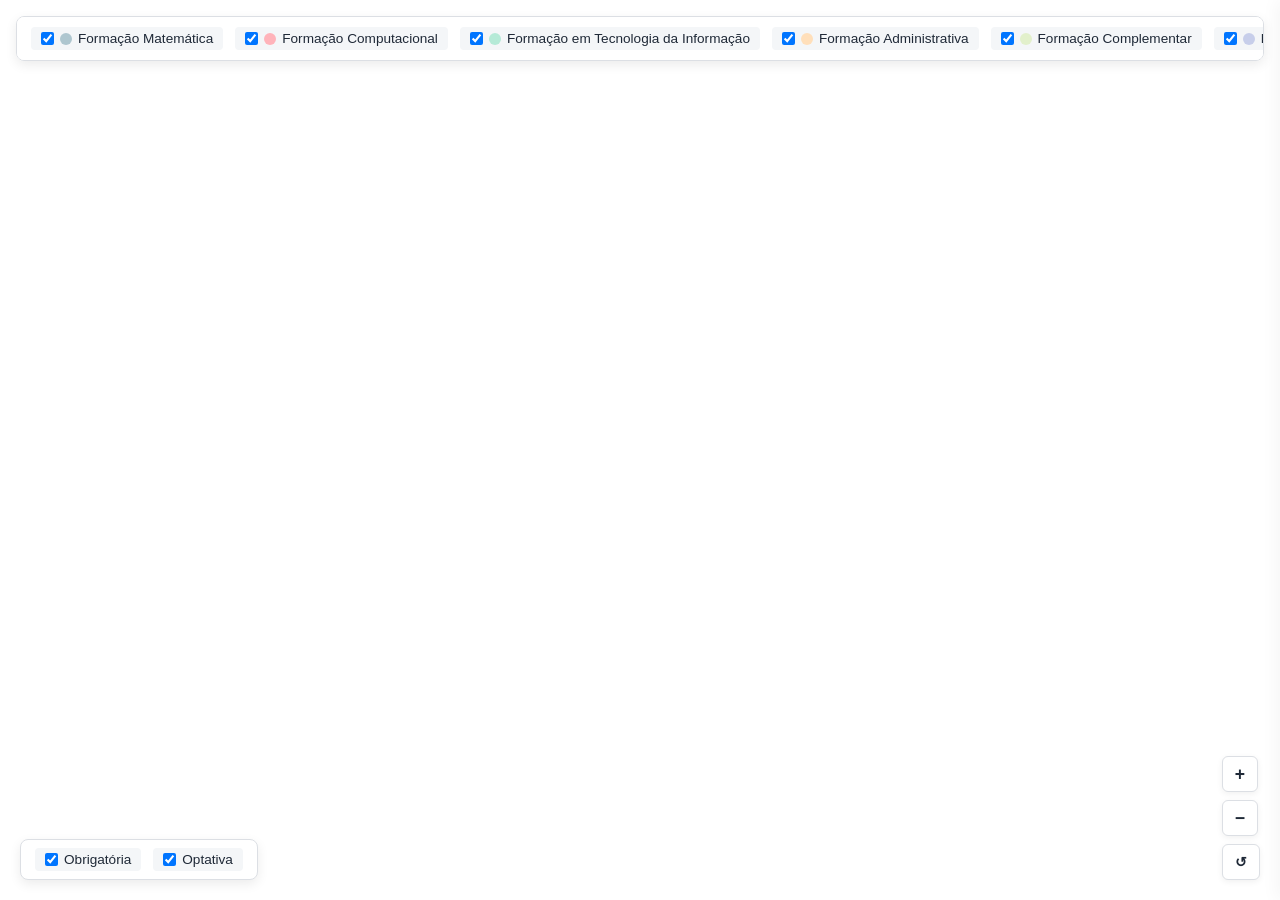
==== index.html @ cbbb2b20 "refactor: organizando repositório em padrão MVC, ajustando detalhes de docs e estruturando melhor os" ====
<!DOCTYPE html>
<html lang="pt-BR">

<head>
  <meta charset="UTF-8">
  <meta name="viewport" content="width=device-width, initial-scale=1.0">
  <title>Mapa de Carreira Radial - BSI IFMG OB</title>
  <link rel="stylesheet" href="src/style.css">
  <!-- D3.js v7 CDN -->
  <script src="https://d3js.org/d3.v7.min.js"></script>
</head>

<body>
  <div id="app">
    <!-- Main Container: Graph Canvas & Detail Panel -->
    <main class="main-content">
      <div id="graph-container">
        <svg id="radial-graph"></svg>

        <!-- Floating Eixos Filters (Top Center) -->
        <div class="floating-panel floating-top">
          <div id="eixos-filters" class="eixos-container"></div>
        </div>

        <!-- Floating Natureza Filters (Bottom Left) -->
        <div class="floating-panel floating-bottom-left">
          <div id="natureza-filters" class="eixos-container"></div>
        </div>

        <!-- Controls Overlay (Zoom, Reset) -->
        <div class="canvas-controls">
          <button id="btn-zoom-in" title="Aumentar Zoom">+</button>
          <button id="btn-zoom-out" title="Diminuir Zoom">−</button>
          <button id="btn-reset" title="Resetar Visualização">↺</button>
        </div>
      </div>

      <!-- Side Drawer / Detail Panel -->
      <aside id="detail-panel" class="detail-panel hidden">
        <button id="close-panel" class="close-btn">&times;</button>
        <div class="panel-content">
          <span id="discipline-code" class="badge"></span>
          <h2 id="discipline-name"></h2>
          <div class="meta-info">
            <p><strong>Período:</strong> <span id="discipline-period"></span>º Semestre</p>
            <p><strong>Eixo:</strong> <span id="discipline-eixo"></span></p>
            <p><strong>Natureza:</strong> <span id="discipline-natureza"></span></p>
            <p><strong>Metodologia:</strong> <span id="discipline-metodologia"></span></p>
            <p><strong>Carga Horária:</strong> <span id="discipline-ch"></span>h (Teórica: <span
                id="ch-teorica"></span>h | Prática: <span id="ch-pratica"></span>h)</p>
          </div>

          <div class="tab-section">
            <h3>Ementa</h3>
            <p id="discipline-ementa"></p>
          </div>

          <div class="tab-section">
            <h3>Objetivos</h3>
            <p id="discipline-objetivos"></p>
          </div>

          <div class="tab-section">
            <h3>Bibliografia Básica</h3>
            <p id="discipline-bib-basica"></p>
          </div>

          <div class="tab-section">
            <h3>Bibliografia Complementar</h3>
            <p id="discipline-bib-comp"></p>
          </div>
        </div>
      </aside>
    </main>
    <!-- Profession Selection Popup Modal -->
    <div id="profession-modal" class="modal-overlay hidden">
      <div class="modal-card">
        <button id="close-profession-modal" class="modal-close-btn">&times;</button>
        <div class="modal-header">
          <h3>Selecionar Profissão / Perfil</h3>
        </div>
        <p class="modal-subtitle">Escolha uma profissão para visualizar o mapa de carreira correspondente:</p>
        <div class="modal-body">
          <select id="profession-select">
            <option value="">Carregando profissões...</option>
          </select>
        </div>
        <div class="modal-footer">
          <button id="btn-confirm-profession" class="btn-primary">Confirmar</button>
        </div>
      </div>
    </div>
  </div>

  <script type="module" src="src/main.js"></script>
</body>

</html>
---- src/style.css ----
/* 60:30:10 Color Palette & UI Requirements */
:root {
  /* 60% Dominant Background: Branco / Off-white */
  --bg-primary: #ffffff;

  /* 30% Secondary / Structural: Cinza muito claro */
  --bg-secondary: #f4f6f8;
  --bg-card: #eef2f5;
  --border-color: #dcdfe4;

  /* 10% Accent: Verde */
  --accent-color: #2e7d32;
  --accent-hover: #1b5e20;
  --accent-light: #e8f5e9;

  /* Text: Cinza muito escuro */
  --text-primary: #1f2937;
  --text-secondary: #4b5563;
  --text-muted: #6b7280;

  /* Pastel Colors for Eixos de Formação */
  --eixo-mat: #aec6cf;
  /* Pastel Blue */
  --eixo-comp: #ffb3ba;
  /* Pastel Pink/Red */
  --eixo-ti: #b5ead7;
  /* Pastel Mint/Green */
  --eixo-adm: #ffdfba;
  /* Pastel Peach/Orange */
  --eixo-cpl: #e2f0cb;
  /* Pastel Lime */
  --eixo-pso: #c7ceea;
  /* Pastel Purple/Lavender */
  --eixo-empty: #d3d3d3;
  /* Soft Gray */
}

* {
  box-sizing: border-box;
  margin: 0;
  padding: 0;
}

body,
html {
  width: 100%;
  height: 100%;
  font-family: -apple-system, BlinkMacSystemFont, "Segoe UI", Roboto, Helvetica, Arial, sans-serif;
  background-color: var(--bg-secondary);
  color: var(--text-primary);
  overflow: hidden;
}

#app {
  display: flex;
  flex-direction: column;
  height: 100vh;
  width: 100vw;
}

/* Floating Overlay Panels */
.floating-panel {
  position: absolute;
  background-color: var(--bg-primary);
  border: 1px solid var(--border-color);
  box-shadow: 0 4px 12px rgba(0, 0, 0, 0.08);
  z-index: 5;
  display: flex;
  align-items: center;
  backdrop-filter: blur(4px);
}

.floating-top {
  top: 16px;
  left: 50%;
  transform: translateX(-50%);
  width: fit-content;
  max-width: calc(100% - 32px);
  border-radius: 8px;
  border: 1px solid var(--border-color);
  overflow-x: auto;
  box-sizing: border-box;
  padding: 10px 14px;
  scrollbar-width: thin;
}

.floating-top::-webkit-scrollbar {
  height: 4px;
}

.floating-top::-webkit-scrollbar-thumb {
  background-color: var(--border-color);
  border-radius: 2px;
}

.floating-top .eixos-container {
  flex-wrap: nowrap;
  white-space: nowrap;
}

.floating-bottom-left {
  bottom: 20px;
  left: 20px;
  border-radius: 8px;
  padding: 8px 14px;
}

.eixos-container {
  display: flex;
  gap: 12px;
  flex-wrap: wrap;
}

.eixo-item {
  display: flex;
  align-items: center;
  gap: 6px;
  font-size: 0.85rem;
  cursor: pointer;
  user-select: none;
  padding: 4px 10px;
  border-radius: 4px;
  background-color: var(--bg-secondary);
  transition: background-color 0.2s;
  flex-shrink: 0;
}

.eixo-item:hover {
  background-color: var(--bg-card);
}

.eixo-color-dot {
  width: 12px;
  height: 12px;
  border-radius: 50%;
  display: inline-block;
}

/* Main Content & Canvas Layout */
.main-content {
  display: flex;
  flex: 1;
  position: relative;
  overflow: hidden;
}

#graph-container {
  flex: 1;
  height: 100%;
  position: relative;
  background-color: var(--bg-primary);
}

svg#radial-graph {
  width: 100%;
  height: 100%;
  display: block;
}

/* Canvas Zoom Controls Overlay */
.canvas-controls {
  position: absolute;
  bottom: 20px;
  right: 20px;
  display: flex;
  flex-direction: column;
  gap: 8px;
  z-index: 5;
}

.canvas-controls button {
  width: 36px;
  height: 36px;
  border-radius: 6px;
  border: 1px solid var(--border-color);
  background: var(--bg-primary);
  color: var(--text-primary);
  font-size: 1.1rem;
  font-weight: bold;
  cursor: pointer;
  box-shadow: 0 2px 6px rgba(0, 0, 0, 0.06);
  display: flex;
  align-items: center;
  justify-content: center;
  transition: all 0.2s;
}

.canvas-controls button#btn-reset {
  width: auto;
  padding: 0 12px;
  font-size: 0.85rem;
}

.canvas-controls button:hover {
  background-color: var(--bg-secondary);
  border-color: var(--accent-color);
  color: var(--accent-color);
}

/* Side Detail Panel Drawer */
.detail-panel {
  width: 380px;
  background-color: var(--bg-primary);
  border-left: 1px solid var(--border-color);
  box-shadow: -4px 0 16px rgba(0, 0, 0, 0.04);
  position: absolute;
  right: 0;
  top: 0;
  bottom: 0;
  z-index: 20;
  overflow-y: auto;
  transition: transform 0.3s ease;
  padding: 24px;
}

.detail-panel.hidden {
  transform: translateX(100%);
}

.close-btn {
  position: absolute;
  top: 16px;
  right: 16px;
  background: none;
  border: none;
  font-size: 1.5rem;
  color: var(--text-muted);
  cursor: pointer;
}

.close-btn:hover {
  color: var(--text-primary);
}

.badge {
  display: inline-block;
  padding: 4px 8px;
  background-color: var(--accent-light);
  color: var(--accent-color);
  font-weight: bold;
  border-radius: 4px;
  font-size: 0.8rem;
  margin-bottom: 8px;
}

#discipline-name {
  font-size: 1.3rem;
  margin-bottom: 16px;
  color: var(--text-primary);
  line-height: 1.3;
}

.meta-info {
  background-color: var(--bg-secondary);
  padding: 12px;
  border-radius: 6px;
  font-size: 0.88rem;
  margin-bottom: 20px;
  line-height: 1.6;
}

.tab-section {
  margin-bottom: 20px;
}

.tab-section h3 {
  font-size: 0.95rem;
  color: var(--text-secondary);
  border-bottom: 2px solid var(--bg-card);
  padding-bottom: 4px;
  margin-bottom: 8px;
  text-transform: uppercase;
  letter-spacing: 0.5px;
}

.tab-section p {
  font-size: 0.88rem;
  color: var(--text-primary);
  line-height: 1.5;
  white-space: pre-line;
}

.ring-line {
  fill: none;
  stroke: var(--border-color);
  stroke-dasharray: 4, 4;
  stroke-width: 1.5px;
  pointer-events: none;
}

.ring-area-hover {
  fill: transparent;
  cursor: pointer;
  pointer-events: all;
  transition: fill 0.3s ease;
}

.ring-area-hover:hover {
  fill: rgba(46, 125, 50, 0.05);
}

.ring-area-hover.active-layer {
  fill: rgba(46, 125, 50, 0.08);
  stroke: var(--accent-color);
  stroke-width: 1.5px;
  stroke-dasharray: 6, 3;
}

.ring-tooltip {
  position: absolute;
  pointer-events: none;
  background-color: var(--text-primary);
  color: #ffffff;
  padding: 4px 10px;
  border-radius: 6px;
  font-size: 0.8rem;
  font-weight: 600;
  box-shadow: 0 4px 12px rgba(0, 0, 0, 0.15);
  opacity: 0;
  transition: opacity 0.15s ease, transform 0.15s ease;
  z-index: 30;
  white-space: nowrap;
}

.ring-tooltip.visible {
  opacity: 1;
}

.edge-line {
  stroke: #dee4eb;
  stroke-width: 0.8px;
  fill: none;
  transition: opacity 0.3s;
}

.edge-line.highlighted {
  stroke: var(--accent-color);
  stroke-width: 2.5px;
}

.node-group {
  cursor: pointer;
}

.node-circle {
  stroke: #ffffff;
  stroke-width: 2px;
  transition: r 0.2s, stroke 0.2s;
}

.node-group:hover .node-circle {
  stroke: var(--accent-color);
  stroke-width: 3px;
}

.label-group {
  pointer-events: none;
  opacity: 0;
  transition: opacity 0.2s ease-in-out;
}

.label-group.visible {
  opacity: 1;
}

.label-bg {
  fill: #ffffff;
  stroke: #dcdfe4;
  stroke-width: 1px;
  rx: 4px;
  ry: 4px;
  filter: drop-shadow(0 2px 4px rgba(0, 0, 0, 0.12));
  transform: translateY(10px);
}

.node-label {
  font-size: 0.78rem;
  fill: var(--text-primary);
  font-weight: 600;
  pointer-events: none;
  transform: translateY(10px);
}

/* Dimmed state during tree focus view or layer highlight */
.dimmed {
  opacity: 0.15 !important;
}

.node-group {
  cursor: pointer;
  z-index: 10;
}

.node-group.dimmed {
  opacity: 0.15 !important;
  pointer-events: none !important;
  z-index: 0 !important;
}

.label-group.dimmed {
  opacity: 0 !important;
  display: none !important;
  pointer-events: none !important;
  z-index: 0 !important;
}

.node-circle.center-node {
  stroke: var(--accent-color);
  stroke-width: 3px;
  cursor: pointer;
  filter: drop-shadow(0 2px 6px rgba(46, 125, 50, 0.3));
  transition: r 0.2s, stroke 0.2s;
}

.node-group:hover .node-circle.center-node {
  stroke: var(--accent-hover);
  stroke-width: 4px;
}

.edge-line.dimmed {
  opacity: 0.05 !important;
  pointer-events: none !important;
  z-index: 0 !important;
}

/* Modal Overlay & Card for Profession Selector Popup */
.modal-overlay {
  position: fixed;
  top: 0;
  left: 0;
  width: 100vw;
  height: 100vh;
  background-color: rgba(0, 0, 0, 0.4);
  backdrop-filter: blur(4px);
  display: flex;
  align-items: center;
  justify-content: center;
  z-index: 100;
  opacity: 1;
  visibility: visible;
  transition: opacity 0.25s ease, visibility 0.25s ease;
}

.modal-overlay.hidden {
  opacity: 0;
  visibility: hidden;
  pointer-events: none;
}

.modal-card {
  background-color: var(--bg-primary);
  border-radius: 12px;
  width: 90%;
  max-width: 440px;
  padding: 28px;
  position: relative;
  box-shadow: 0 10px 30px rgba(0, 0, 0, 0.15);
  transform: translateY(0);
  transition: transform 0.25s ease;
}

.modal-overlay.hidden .modal-card {
  transform: translateY(-20px);
}

.modal-close-btn {
  position: absolute;
  top: 16px;
  right: 16px;
  background: none;
  border: none;
  font-size: 1.5rem;
  color: var(--text-muted);
  cursor: pointer;
  line-height: 1;
  padding: 4px;
}

.modal-close-btn:hover {
  color: var(--text-primary);
}

.modal-header {
  display: flex;
  align-items: center;
  gap: 12px;
  margin-bottom: 8px;
}

.modal-icon {
  font-size: 1.5rem;
}

.modal-header h3 {
  font-size: 1.25rem;
  color: var(--text-primary);
  font-weight: 700;
}

.modal-subtitle {
  font-size: 0.9rem;
  color: var(--text-secondary);
  margin-bottom: 20px;
  line-height: 1.4;
}

.modal-body {
  margin-bottom: 24px;
}

.modal-body select#profession-select {
  width: 100%;
  padding: 10px 14px;
  font-size: 1rem;
  border-radius: 8px;
  border: 1px solid var(--border-color);
  background-color: var(--bg-primary);
  color: var(--text-primary);
  outline: none;
  cursor: pointer;
  box-shadow: 0 2px 4px rgba(0, 0, 0, 0.03);
  transition: border-color 0.2s, box-shadow 0.2s;
}

.modal-body select#profession-select:focus {
  border-color: var(--accent-color);
  box-shadow: 0 0 0 3px var(--accent-light);
}

.modal-footer {
  display: flex;
  justify-content: flex-end;
}

.btn-primary {
  padding: 10px 20px;
  background-color: var(--accent-color);
  color: #ffffff;
  border: none;
  border-radius: 6px;
  font-size: 0.95rem;
  font-weight: 600;
  cursor: pointer;
  transition: background-color 0.2s;
}

.btn-primary:hover {
  background-color: var(--accent-hover);
}
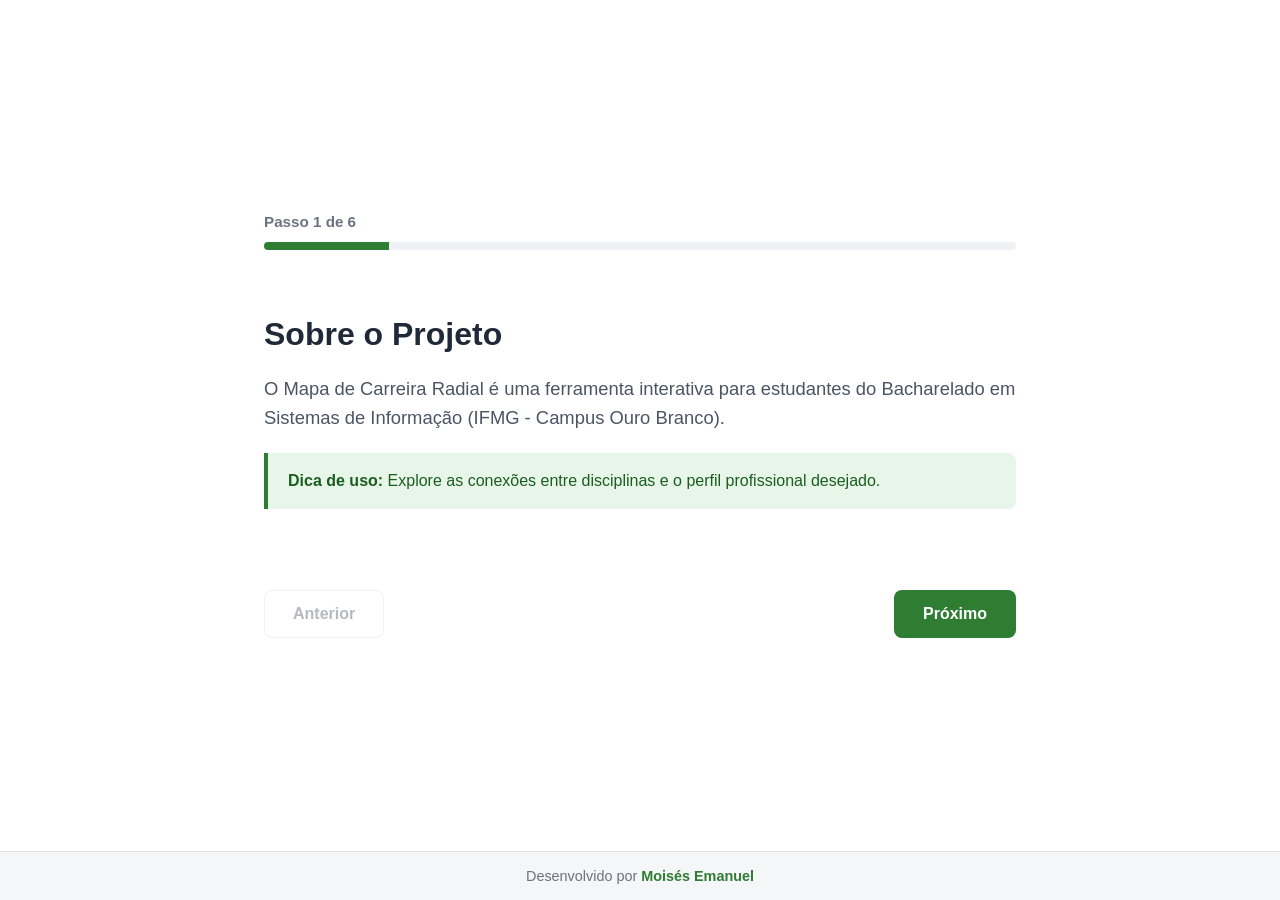
==== commit 23c51a81: "feat: adicionando steps informativos e botões de maximizar tela, ver o repositório e voltar aos step" ====
--- a/index.html
+++ b/index.html
@@ -2,97 +2,383 @@
 <html lang="pt-BR">
 
 <head>
-  <meta charset="UTF-8">
-  <meta name="viewport" content="width=device-width, initial-scale=1.0">
-  <title>Mapa de Carreira Radial - BSI IFMG OB</title>
-  <link rel="stylesheet" href="src/style.css">
-  <!-- D3.js v7 CDN -->
-  <script src="https://d3js.org/d3.v7.min.js"></script>
+    <meta charset="UTF-8">
+    <meta name="viewport" content="width=device-width, initial-scale=1.0">
+    <title>Onboarding - Mapa de Carreira Radial</title>
+    <style>
+        /* CSS Reset & Variáveis Base */
+        :root {
+            --bg-primary: #ffffff;
+            --bg-secondary: #f4f6f8;
+            --bg-card: #eef2f5;
+            --border-color: #dcdfe4;
+            --accent-color: #2e7d32;
+            --accent-hover: #1b5e20;
+            --accent-light: #e8f5e9;
+            --text-primary: #1f2937;
+            --text-secondary: #4b5563;
+            --text-muted: #6b7280;
+        }
+
+        * {
+            box-sizing: border-box;
+            margin: 0;
+            padding: 0;
+        }
+
+        body {
+            font-family: -apple-system, BlinkMacSystemFont, "Segoe UI", Roboto, Helvetica, Arial, sans-serif;
+            background-color: var(--bg-primary);
+            color: var(--text-primary);
+            min-height: 100vh;
+            min-height: 100dvh;
+            display: flex;
+            flex-direction: column;
+            justify-content: space-between;
+        }
+
+        /* Layout Tela Cheia */
+        .onboarding-screen {
+            width: 100%;
+            max-width: 800px;
+            margin: 0 auto;
+            padding: 40px 24px;
+            display: flex;
+            flex-direction: column;
+            gap: 32px;
+            flex: 1;
+            justify-content: center;
+        }
+
+        /* Topo: Barra de Progresso */
+        .progress-header {
+            display: flex;
+            flex-direction: column;
+            gap: 12px;
+        }
+
+        .progress-info {
+            display: flex;
+            justify-content: space-between;
+            align-items: center;
+            font-size: 0.95rem;
+            font-weight: 600;
+            color: var(--text-muted);
+        }
+
+        .progress-bar-bg {
+            width: 100%;
+            height: 8px;
+            background-color: var(--bg-card);
+            border-radius: 4px;
+            overflow: hidden;
+        }
+
+        .progress-bar-fill {
+            height: 100%;
+            background-color: var(--accent-color);
+            width: 16.66%;
+            transition: width 0.3s ease;
+        }
+
+        /* Conteúdo dos Passos em Tela Cheia */
+        .step-container {
+            position: relative;
+            min-height: 260px;
+            display: flex;
+            flex-direction: column;
+            justify-content: center;
+        }
+
+        .step-content {
+            display: none;
+            opacity: 0;
+            transform: translateY(10px);
+            transition: opacity 0.3s ease, transform 0.3s ease;
+            flex-direction: column;
+            gap: 20px;
+        }
+
+        .step-content.active {
+            display: flex;
+            opacity: 1;
+            transform: translateY(0);
+        }
+
+        .step-title {
+            font-size: 2rem;
+            font-weight: 700;
+            color: var(--text-primary);
+            line-height: 1.2;
+        }
+
+        .step-description {
+            font-size: 1.15rem;
+            color: var(--text-secondary);
+            line-height: 1.6;
+        }
+
+        /* Caixa da Dica de Uso */
+        .tip-box {
+            background-color: var(--accent-light);
+            border-left: 4px solid var(--accent-color);
+            padding: 16px 20px;
+            border-radius: 0 8px 8px 0;
+            font-size: 1rem;
+            color: var(--accent-hover);
+            line-height: 1.5;
+        }
+
+        .tip-box strong {
+            font-weight: 600;
+        }
+
+        /* Navegação */
+        .nav-buttons {
+            display: flex;
+            justify-content: space-between;
+            align-items: center;
+            gap: 16px;
+            padding-top: 16px;
+        }
+
+        .btn {
+            padding: 14px 28px;
+            border-radius: 8px;
+            font-size: 1rem;
+            font-weight: 600;
+            cursor: pointer;
+            transition: all 0.2s ease;
+            border: 1px solid transparent;
+        }
+
+        .btn-secondary {
+            background-color: transparent;
+            color: var(--text-secondary);
+            border-color: var(--border-color);
+        }
+
+        .btn-secondary:hover:not(:disabled) {
+            background-color: var(--bg-secondary);
+            color: var(--text-primary);
+        }
+
+        .btn-secondary:disabled {
+            opacity: 0.4;
+            cursor: not-allowed;
+        }
+
+        .btn-primary {
+            background-color: var(--accent-color);
+            color: #ffffff;
+            margin-left: auto;
+        }
+
+        .btn-primary:hover {
+            background-color: var(--accent-hover);
+        }
+
+        /* Créditos no Rodapé */
+        .app-footer {
+            text-align: center;
+            padding: 16px 24px;
+            font-size: 0.9rem;
+            color: var(--text-muted);
+            border-top: 1px solid var(--border-color);
+            background-color: var(--bg-secondary);
+        }
+
+        .app-footer a {
+            color: var(--accent-color);
+            text-decoration: none;
+            font-weight: 600;
+        }
+
+        .app-footer a:hover {
+            text-decoration: underline;
+        }
+
+        /* Ajustes Mobile */
+        @media (max-width: 600px) {
+            .onboarding-screen {
+                padding: 24px 16px;
+                justify-content: space-between;
+            }
+
+            .step-title {
+                font-size: 1.5rem;
+            }
+
+            .step-description {
+                font-size: 1rem;
+            }
+
+            .btn {
+                padding: 12px 20px;
+            }
+        }
+    </style>
 </head>
 
 <body>
-  <div id="app">
-    <!-- Main Container: Graph Canvas & Detail Panel -->
-    <main class="main-content">
-      <div id="graph-container">
-        <svg id="radial-graph"></svg>
-
-        <!-- Floating Eixos Filters (Top Center) -->
-        <div class="floating-panel floating-top">
-          <div id="eixos-filters" class="eixos-container"></div>
+
+    <main class="onboarding-screen">
+        <!-- Indicador de Progresso -->
+        <header class="progress-header">
+            <div class="progress-info">
+                <span>Passo <span id="current-step-num">1</span> de 6</span>
+            </div>
+            <div class="progress-bar-bg">
+                <div id="progress-fill" class="progress-bar-fill"></div>
+            </div>
+        </header>
+
+        <!-- Conteúdo dos Steps -->
+        <section class="step-container">
+
+            <!-- Step 1 -->
+            <article class="step-content active" data-step="1">
+                <h1 class="step-title">Sobre o Projeto</h1>
+                <p class="step-description">
+                    O Mapa de Carreira Radial é uma ferramenta interativa para estudantes do Bacharelado em Sistemas de
+                    Informação (IFMG - Campus Ouro Branco).
+                </p>
+                <div class="tip-box">
+                    <strong>Dica de uso:</strong> Explore as conexões entre disciplinas e o perfil profissional
+                    desejado.
+                </div>
+            </article>
+
+            <!-- Step 2 -->
+            <article class="step-content" data-step="2">
+                <h2 class="step-title">Nó Central (Perfil Profissional)</h2>
+                <p class="step-description">
+                    Representa a profissão selecionada (ex: Engenheiro de Software, Web Designer ou Pesquisador).
+                </p>
+                <div class="tip-box">
+                    <strong>Dica de uso:</strong> Clique ou altere o nó central para mudar o foco da sua carreira.
+                </div>
+            </article>
+
+            <!-- Step 3 -->
+            <article class="step-content" data-step="3">
+                <h2 class="step-title">Vértices (Disciplinas)</h2>
+                <p class="step-description">
+                    Círculos que representam as matérias do curso. A cor do círculo identifica o seu Eixo de Formação.
+                </p>
+                <div class="tip-box">
+                    <strong>Dica de uso:</strong> Clique em um vértice para ver detalhes e informações da disciplina.
+                </div>
+            </article>
+
+            <!-- Step 4 -->
+            <article class="step-content" data-step="4">
+                <h2 class="step-title">Anéis Concêntricos (Relevância)</h2>
+                <p class="step-description">
+                    A distância do centro indica prioridade: quanto mais próxima do centro a disciplina estiver, mais
+                    essencial ela é para o perfil.
+                </p>
+                <div class="tip-box">
+                    <strong>Dica de uso:</strong> Observe a proximidade dos nós para entender a prioridade do seu
+                    estudo.
+                </div>
+            </article>
+
+            <!-- Step 5 -->
+            <article class="step-content" data-step="5">
+                <h2 class="step-title">Arestas (Dependências de Conhecimento)</h2>
+                <p class="step-description">
+                    As setas conectam as disciplinas indicando o fluxo recomendado de aprendizado (dependências de
+                    conhecimento, não pré-requisitos formais).
+                </p>
+                <div class="tip-box">
+                    <strong>Dica de uso:</strong> Siga as setas para planejar qual disciplina estudar primeiro.
+                </div>
+            </article>
+
+            <!-- Step 6 -->
+            <article class="step-content" data-step="6">
+                <h2 class="step-title">Eixos de Formação & Legenda</h2>
+                <p class="step-description">
+                    Agrupamento temático das disciplinas por cores na legenda do sistema.
+                </p>
+                <div class="tip-box">
+                    <strong>Dica de uso:</strong> Use os filtros da legenda para destacar eixos específicos no grafo.
+                </div>
+            </article>
+
+        </section>
+
+        <!-- Botões de Navegação -->
+        <div class="nav-buttons">
+            <button id="btn-prev" class="btn btn-secondary" disabled>Anterior</button>
+            <button id="btn-next" class="btn btn-primary">Próximo</button>
         </div>
-
-        <!-- Floating Natureza Filters (Bottom Left) -->
-        <div class="floating-panel floating-bottom-left">
-          <div id="natureza-filters" class="eixos-container"></div>
-        </div>
-
-        <!-- Controls Overlay (Zoom, Reset) -->
-        <div class="canvas-controls">
-          <button id="btn-zoom-in" title="Aumentar Zoom">+</button>
-          <button id="btn-zoom-out" title="Diminuir Zoom">−</button>
-          <button id="btn-reset" title="Resetar Visualização">↺</button>
-        </div>
-      </div>
-
-      <!-- Side Drawer / Detail Panel -->
-      <aside id="detail-panel" class="detail-panel hidden">
-        <button id="close-panel" class="close-btn">&times;</button>
-        <div class="panel-content">
-          <span id="discipline-code" class="badge"></span>
-          <h2 id="discipline-name"></h2>
-          <div class="meta-info">
-            <p><strong>Período:</strong> <span id="discipline-period"></span>º Semestre</p>
-            <p><strong>Eixo:</strong> <span id="discipline-eixo"></span></p>
-            <p><strong>Natureza:</strong> <span id="discipline-natureza"></span></p>
-            <p><strong>Metodologia:</strong> <span id="discipline-metodologia"></span></p>
-            <p><strong>Carga Horária:</strong> <span id="discipline-ch"></span>h (Teórica: <span
-                id="ch-teorica"></span>h | Prática: <span id="ch-pratica"></span>h)</p>
-          </div>
-
-          <div class="tab-section">
-            <h3>Ementa</h3>
-            <p id="discipline-ementa"></p>
-          </div>
-
-          <div class="tab-section">
-            <h3>Objetivos</h3>
-            <p id="discipline-objetivos"></p>
-          </div>
-
-          <div class="tab-section">
-            <h3>Bibliografia Básica</h3>
-            <p id="discipline-bib-basica"></p>
-          </div>
-
-          <div class="tab-section">
-            <h3>Bibliografia Complementar</h3>
-            <p id="discipline-bib-comp"></p>
-          </div>
-        </div>
-      </aside>
     </main>
-    <!-- Profession Selection Popup Modal -->
-    <div id="profession-modal" class="modal-overlay hidden">
-      <div class="modal-card">
-        <button id="close-profession-modal" class="modal-close-btn">&times;</button>
-        <div class="modal-header">
-          <h3>Selecionar Profissão / Perfil</h3>
-        </div>
-        <p class="modal-subtitle">Escolha uma profissão para visualizar o mapa de carreira correspondente:</p>
-        <div class="modal-body">
-          <select id="profession-select">
-            <option value="">Carregando profissões...</option>
-          </select>
-        </div>
-        <div class="modal-footer">
-          <button id="btn-confirm-profession" class="btn-primary">Confirmar</button>
-        </div>
-      </div>
-    </div>
-  </div>
-
-  <script type="module" src="src/main.js"></script>
+
+    <!-- Rodapé com Crédito -->
+    <footer class="app-footer">
+        Desenvolvido por <a href="https://github.com/moimanu" target="_blank" rel="noopener noreferrer">Moisés
+            Emanuel</a>
+    </footer>
+
+    <script>
+        document.addEventListener('DOMContentLoaded', () => {
+            const totalSteps = 6;
+            let currentStep = 1;
+
+            const btnPrev = document.getElementById('btn-prev');
+            const btnNext = document.getElementById('btn-next');
+            const currentStepNum = document.getElementById('current-step-num');
+            const progressFill = document.getElementById('progress-fill');
+            const steps = document.querySelectorAll('.step-content');
+
+            function updateStep(newStep) {
+                if (newStep < 1 || newStep > totalSteps) return;
+
+                // Oculta step atual
+                const currentActive = document.querySelector('.step-content.active');
+                if (currentActive) {
+                    currentActive.classList.remove('active');
+                }
+
+                currentStep = newStep;
+
+                // Exibe novo step após pequeno delay para animação suave
+                setTimeout(() => {
+                    const nextActive = document.querySelector(`.step-content[data-step="${currentStep}"]`);
+                    if (nextActive) {
+                        nextActive.classList.add('active');
+                    }
+                }, 50);
+
+                // Atualiza numeração e barra de progresso
+                currentStepNum.textContent = currentStep;
+                progressFill.style.width = `${(currentStep / totalSteps) * 100}%`;
+
+                // Atualiza estado dos botões
+                btnPrev.disabled = currentStep === 1;
+
+                if (currentStep === totalSteps) {
+                    btnNext.textContent = 'Acessar Mapa de Carreira';
+                } else {
+                    btnNext.textContent = 'Próximo';
+                }
+            }
+
+            btnPrev.addEventListener('click', () => {
+                updateStep(currentStep - 1);
+            });
+
+            btnNext.addEventListener('click', () => {
+                if (currentStep === totalSteps) {
+                    window.location.href = 'grafo.html';
+                } else {
+                    updateStep(currentStep + 1);
+                }
+            });
+        });
+    </script>
 </body>
 
 </html>
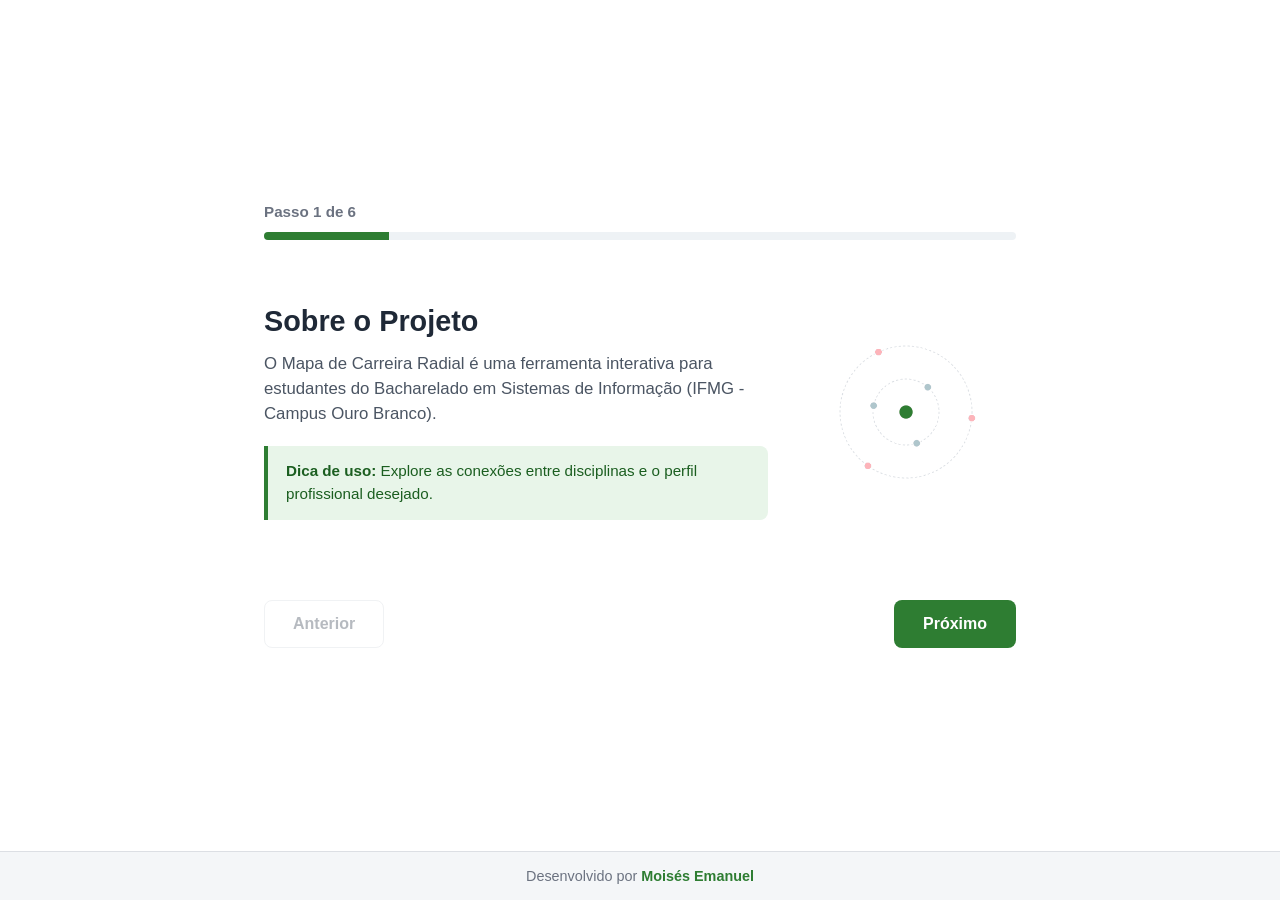
==== commit f90d31a7: "feat: melhorando explicação inicial dos steps com gifs" ====
--- a/index.html
+++ b/index.html
@@ -81,10 +81,10 @@
             transition: width 0.3s ease;
         }
 
-        /* Conteúdo dos Passos em Tela Cheia */
+        /* Conteúdo dos Passos */
         .step-container {
             position: relative;
-            min-height: 260px;
+            min-height: 280px;
             display: flex;
             flex-direction: column;
             justify-content: center;
@@ -95,36 +95,69 @@
             opacity: 0;
             transform: translateY(10px);
             transition: opacity 0.3s ease, transform 0.3s ease;
-            flex-direction: column;
-            gap: 20px;
         }
 
         .step-content.active {
-            display: flex;
+            display: grid;
+            grid-template-areas:
+                "text media"
+                "tip  media";
+            grid-template-columns: 1fr 220px;
+            column-gap: 28px;
+            row-gap: 16px;
+            align-items: center;
             opacity: 1;
             transform: translateY(0);
         }
 
+        .step-text-group {
+            grid-area: text;
+            display: flex;
+            flex-direction: column;
+            gap: 12px;
+        }
+
         .step-title {
-            font-size: 2rem;
+            font-size: 1.8rem;
             font-weight: 700;
             color: var(--text-primary);
             line-height: 1.2;
         }
 
         .step-description {
-            font-size: 1.15rem;
+            font-size: 1.05rem;
             color: var(--text-secondary);
-            line-height: 1.6;
+            line-height: 1.5;
+        }
+
+        /* Mídia / GIF */
+        .step-media {
+            grid-area: media;
+            display: flex;
+            justify-content: center;
+            align-items: center;
+        }
+
+        .step-gif {
+            width: 100%;
+            max-width: 220px;
+            aspect-ratio: 1 / 1;
+            object-fit: cover;
+            border-radius: 8px;
+            border: none;
+            outline: none;
+            box-shadow: none;
+            display: block;
         }
 
         /* Caixa da Dica de Uso */
         .tip-box {
+            grid-area: tip;
             background-color: var(--accent-light);
             border-left: 4px solid var(--accent-color);
-            padding: 16px 20px;
+            padding: 14px 18px;
             border-radius: 0 8px 8px 0;
-            font-size: 1rem;
+            font-size: 0.95rem;
             color: var(--accent-hover);
             line-height: 1.5;
         }
@@ -198,19 +231,37 @@
             text-decoration: underline;
         }
 
-        /* Ajustes Mobile */
-        @media (max-width: 600px) {
+        /* Ajustes Responsivos (Mobile) */
+        @media (max-width: 680px) {
             .onboarding-screen {
                 padding: 24px 16px;
                 justify-content: space-between;
             }
 
+            .step-container {
+                min-height: auto;
+            }
+
+            .step-content.active {
+                display: flex;
+                flex-direction: column;
+                gap: 16px;
+            }
+
             .step-title {
-                font-size: 1.5rem;
+                font-size: 1.4rem;
             }
 
             .step-description {
-                font-size: 1rem;
+                font-size: 0.98rem;
+            }
+
+            .step-media {
+                width: 100%;
+            }
+
+            .step-gif {
+                max-width: 180px;
             }
 
             .btn {
@@ -223,7 +274,6 @@
 <body>
 
     <main class="onboarding-screen">
-        <!-- Indicador de Progresso -->
         <header class="progress-header">
             <div class="progress-info">
                 <span>Passo <span id="current-step-num">1</span> de 6</span>
@@ -233,90 +283,116 @@
             </div>
         </header>
 
-        <!-- Conteúdo dos Steps -->
         <section class="step-container">
 
-            <!-- Step 1 -->
             <article class="step-content active" data-step="1">
-                <h1 class="step-title">Sobre o Projeto</h1>
-                <p class="step-description">
-                    O Mapa de Carreira Radial é uma ferramenta interativa para estudantes do Bacharelado em Sistemas de
-                    Informação (IFMG - Campus Ouro Branco).
-                </p>
+                <div class="step-text-group">
+                    <h1 class="step-title">Sobre o Projeto</h1>
+                    <p class="step-description">
+                        O Mapa de Carreira Radial é uma ferramenta interativa para estudantes do Bacharelado em Sistemas
+                        de
+                        Informação (IFMG - Campus Ouro Branco).
+                    </p>
+                </div>
+                <div class="step-media">
+                    <img src="src/assets/gif/1.gif" alt="Demonstração - Sobre o Projeto" class="step-gif">
+                </div>
                 <div class="tip-box">
                     <strong>Dica de uso:</strong> Explore as conexões entre disciplinas e o perfil profissional
                     desejado.
                 </div>
             </article>
 
-            <!-- Step 2 -->
             <article class="step-content" data-step="2">
-                <h2 class="step-title">Nó Central (Perfil Profissional)</h2>
-                <p class="step-description">
-                    Representa a profissão selecionada (ex: Engenheiro de Software, Web Designer ou Pesquisador).
-                </p>
-                <div class="tip-box">
-                    <strong>Dica de uso:</strong> Clique ou altere o nó central para mudar o foco da sua carreira.
-                </div>
-            </article>
-
-            <!-- Step 3 -->
+                <div class="step-text-group">
+                    <h2 class="step-title">Nó Central (Perfil Profissional)</h2>
+                    <p class="step-description">
+                        Representa a profissão selecionada (ex: Engenheiro de Software, Web Designer ou Pesquisador).
+                    </p>
+                </div>
+                <div class="step-media">
+                    <img src="src/assets/gif/2.gif" alt="Demonstração - Nó Central" class="step-gif">
+                </div>
+                <div class="tip-box">
+                    <strong>Dica de uso:</strong> Clique e altere o nó central para mudar o foco da sua carreira.
+                </div>
+            </article>
+
             <article class="step-content" data-step="3">
-                <h2 class="step-title">Vértices (Disciplinas)</h2>
-                <p class="step-description">
-                    Círculos que representam as matérias do curso. A cor do círculo identifica o seu Eixo de Formação.
-                </p>
-                <div class="tip-box">
-                    <strong>Dica de uso:</strong> Clique em um vértice para ver detalhes e informações da disciplina.
-                </div>
-            </article>
-
-            <!-- Step 4 -->
+                <div class="step-text-group">
+                    <h2 class="step-title">Vértices (Disciplinas)</h2>
+                    <p class="step-description">
+                        Círculos que representam as matérias do curso. A cor do círculo identifica o seu Eixo de
+                        Formação.
+                    </p>
+                </div>
+                <div class="step-media">
+                    <img src="src/assets/gif/3.gif" alt="Demonstração - Vértices" class="step-gif">
+                </div>
+                <div class="tip-box">
+                    <strong>Dica de uso:</strong> Clique em um vértice (no modo árvore) para ver detalhes e informações
+                    da disciplina.
+                </div>
+            </article>
+
             <article class="step-content" data-step="4">
-                <h2 class="step-title">Anéis Concêntricos (Relevância)</h2>
-                <p class="step-description">
-                    A distância do centro indica prioridade: quanto mais próxima do centro a disciplina estiver, mais
-                    essencial ela é para o perfil.
-                </p>
+                <div class="step-text-group">
+                    <h2 class="step-title">Anéis Concêntricos (Relevância)</h2>
+                    <p class="step-description">
+                        A distância do centro indica prioridade: quanto mais próxima do centro a disciplina estiver,
+                        mais
+                        essencial ela é para o perfil.
+                    </p>
+                </div>
+                <div class="step-media">
+                    <img src="src/assets/gif/4.gif" alt="Demonstração - Anéis Concêntricos" class="step-gif">
+                </div>
                 <div class="tip-box">
                     <strong>Dica de uso:</strong> Observe a proximidade dos nós para entender a prioridade do seu
-                    estudo.
-                </div>
-            </article>
-
-            <!-- Step 5 -->
+                    estudo. Clique em um nível para facilitar a visualização daquela camada.
+                </div>
+            </article>
+
             <article class="step-content" data-step="5">
-                <h2 class="step-title">Arestas (Dependências de Conhecimento)</h2>
-                <p class="step-description">
-                    As setas conectam as disciplinas indicando o fluxo recomendado de aprendizado (dependências de
-                    conhecimento, não pré-requisitos formais).
-                </p>
+                <div class="step-text-group">
+                    <h2 class="step-title">Arestas (Dependências de Conhecimento)</h2>
+                    <p class="step-description">
+                        As setas conectam as disciplinas indicando o fluxo recomendado de aprendizado (dependências de
+                        conhecimento, não pré-requisitos formais).
+                    </p>
+                </div>
+                <div class="step-media">
+                    <img src="src/assets/gif/5.gif" alt="Demonstração - Arestas" class="step-gif">
+                </div>
                 <div class="tip-box">
                     <strong>Dica de uso:</strong> Siga as setas para planejar qual disciplina estudar primeiro.
                 </div>
             </article>
 
-            <!-- Step 6 -->
             <article class="step-content" data-step="6">
-                <h2 class="step-title">Eixos de Formação & Legenda</h2>
-                <p class="step-description">
-                    Agrupamento temático das disciplinas por cores na legenda do sistema.
-                </p>
-                <div class="tip-box">
-                    <strong>Dica de uso:</strong> Use os filtros da legenda para destacar eixos específicos no grafo.
+                <div class="step-text-group">
+                    <h2 class="step-title">Eixos de Formação & Legenda</h2>
+                    <p class="step-description">
+                        Agrupamento temático das disciplinas por cores na legenda do sistema.
+                    </p>
+                </div>
+                <div class="step-media">
+                    <img src="src/assets/gif/6.gif" alt="Demonstração - Legenda" class="step-gif">
+                </div>
+                <div class="tip-box">
+                    <strong>Dica de uso:</strong> Use os filtros no topo da página para destacar eixos específicos no
+                    grafo.
                 </div>
             </article>
 
         </section>
 
-        <!-- Botões de Navegação -->
         <div class="nav-buttons">
             <button id="btn-prev" class="btn btn-secondary" disabled>Anterior</button>
             <button id="btn-next" class="btn btn-primary">Próximo</button>
         </div>
     </main>
 
-    <!-- Rodapé com Crédito -->
     <footer class="app-footer">
         Desenvolvido por <a href="https://github.com/moimanu" target="_blank" rel="noopener noreferrer">Moisés
             Emanuel</a>
@@ -331,12 +407,10 @@
             const btnNext = document.getElementById('btn-next');
             const currentStepNum = document.getElementById('current-step-num');
             const progressFill = document.getElementById('progress-fill');
-            const steps = document.querySelectorAll('.step-content');
 
             function updateStep(newStep) {
                 if (newStep < 1 || newStep > totalSteps) return;
 
-                // Oculta step atual
                 const currentActive = document.querySelector('.step-content.active');
                 if (currentActive) {
                     currentActive.classList.remove('active');
@@ -344,7 +418,6 @@
 
                 currentStep = newStep;
 
-                // Exibe novo step após pequeno delay para animação suave
                 setTimeout(() => {
                     const nextActive = document.querySelector(`.step-content[data-step="${currentStep}"]`);
                     if (nextActive) {
@@ -352,11 +425,9 @@
                     }
                 }, 50);
 
-                // Atualiza numeração e barra de progresso
                 currentStepNum.textContent = currentStep;
                 progressFill.style.width = `${(currentStep / totalSteps) * 100}%`;
 
-                // Atualiza estado dos botões
                 btnPrev.disabled = currentStep === 1;
 
                 if (currentStep === totalSteps) {
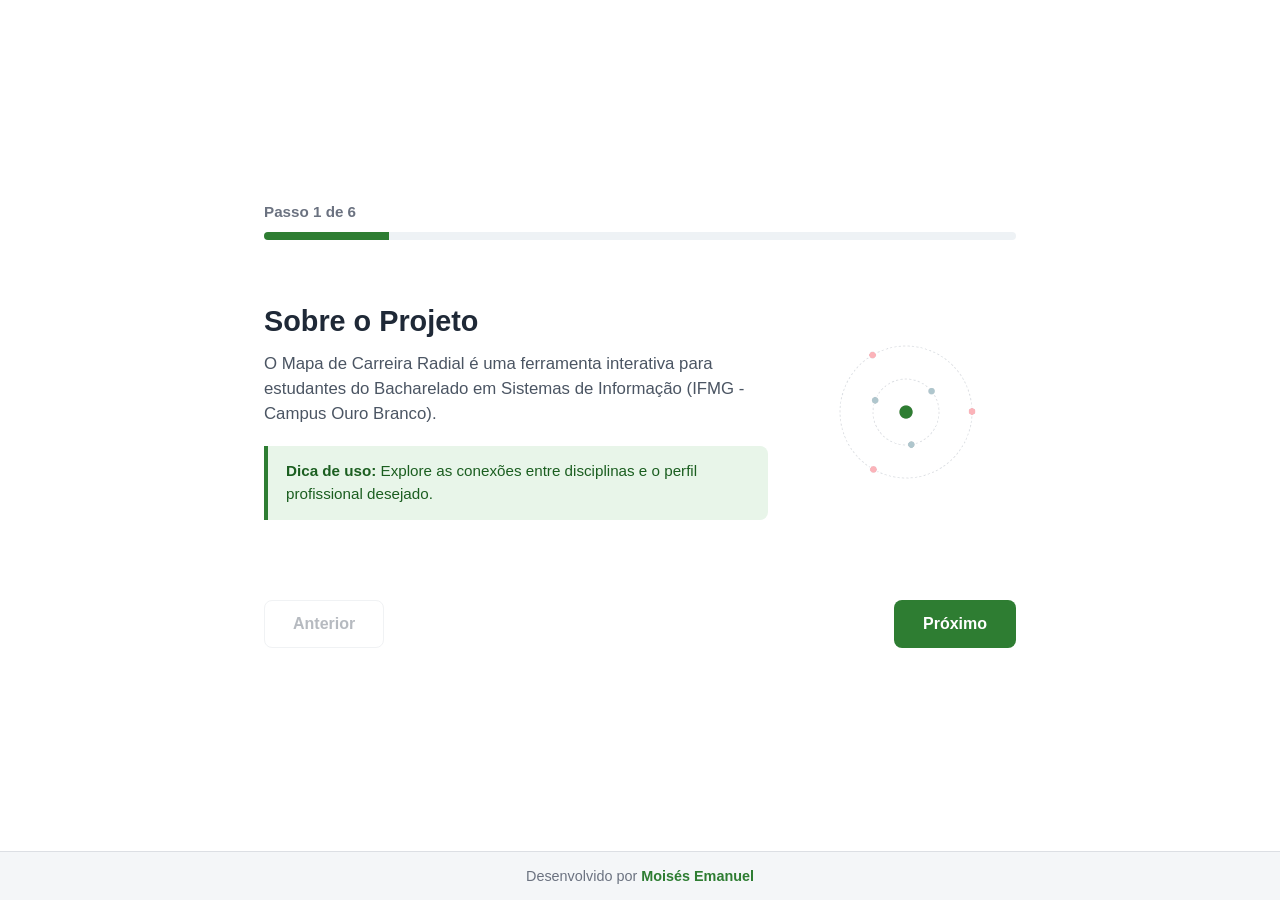
==== commit e18e59f1: "chore: simplificando conteúdo dos steps iniciais" ====
--- a/index.html
+++ b/index.html
@@ -305,7 +305,7 @@
 
             <article class="step-content" data-step="2">
                 <div class="step-text-group">
-                    <h2 class="step-title">Nó Central (Perfil Profissional)</h2>
+                    <h2 class="step-title">Perfil Profissional</h2>
                     <p class="step-description">
                         Representa a profissão selecionada (ex: Engenheiro de Software, Web Designer ou Pesquisador).
                     </p>
@@ -314,13 +314,13 @@
                     <img src="src/assets/gif/2.gif" alt="Demonstração - Nó Central" class="step-gif">
                 </div>
                 <div class="tip-box">
-                    <strong>Dica de uso:</strong> Clique e altere o nó central para mudar o foco da sua carreira.
+                    <strong>Dica de uso:</strong> Clique e altere o círculo central para mudar o foco da sua carreira.
                 </div>
             </article>
 
             <article class="step-content" data-step="3">
                 <div class="step-text-group">
-                    <h2 class="step-title">Vértices (Disciplinas)</h2>
+                    <h2 class="step-title">Disciplinas</h2>
                     <p class="step-description">
                         Círculos que representam as matérias do curso. A cor do círculo identifica o seu Eixo de
                         Formação.
@@ -330,14 +330,14 @@
                     <img src="src/assets/gif/3.gif" alt="Demonstração - Vértices" class="step-gif">
                 </div>
                 <div class="tip-box">
-                    <strong>Dica de uso:</strong> Clique em um vértice (no modo árvore) para ver detalhes e informações
+                    <strong>Dica de uso:</strong> Clique em uma disciplina (no modo árvore) para ver detalhes e informações
                     da disciplina.
                 </div>
             </article>
 
             <article class="step-content" data-step="4">
                 <div class="step-text-group">
-                    <h2 class="step-title">Anéis Concêntricos (Relevância)</h2>
+                    <h2 class="step-title">Relevância</h2>
                     <p class="step-description">
                         A distância do centro indica prioridade: quanto mais próxima do centro a disciplina estiver,
                         mais
@@ -355,7 +355,7 @@
 
             <article class="step-content" data-step="5">
                 <div class="step-text-group">
-                    <h2 class="step-title">Arestas (Dependências de Conhecimento)</h2>
+                    <h2 class="step-title">Dependências de Conhecimento</h2>
                     <p class="step-description">
                         As setas conectam as disciplinas indicando o fluxo recomendado de aprendizado (dependências de
                         conhecimento, não pré-requisitos formais).
@@ -371,17 +371,16 @@
 
             <article class="step-content" data-step="6">
                 <div class="step-text-group">
-                    <h2 class="step-title">Eixos de Formação & Legenda</h2>
-                    <p class="step-description">
-                        Agrupamento temático das disciplinas por cores na legenda do sistema.
+                    <h2 class="step-title">Eixos de Formação do Curso</h2>
+                    <p class="step-description">
+                        Agrupamento temático das disciplinas por cores.
                     </p>
                 </div>
                 <div class="step-media">
                     <img src="src/assets/gif/6.gif" alt="Demonstração - Legenda" class="step-gif">
                 </div>
                 <div class="tip-box">
-                    <strong>Dica de uso:</strong> Use os filtros no topo da página para destacar eixos específicos no
-                    grafo.
+                    <strong>Dica de uso:</strong> Use os filtros no topo da página para destacar eixos específicos.
                 </div>
             </article>
 
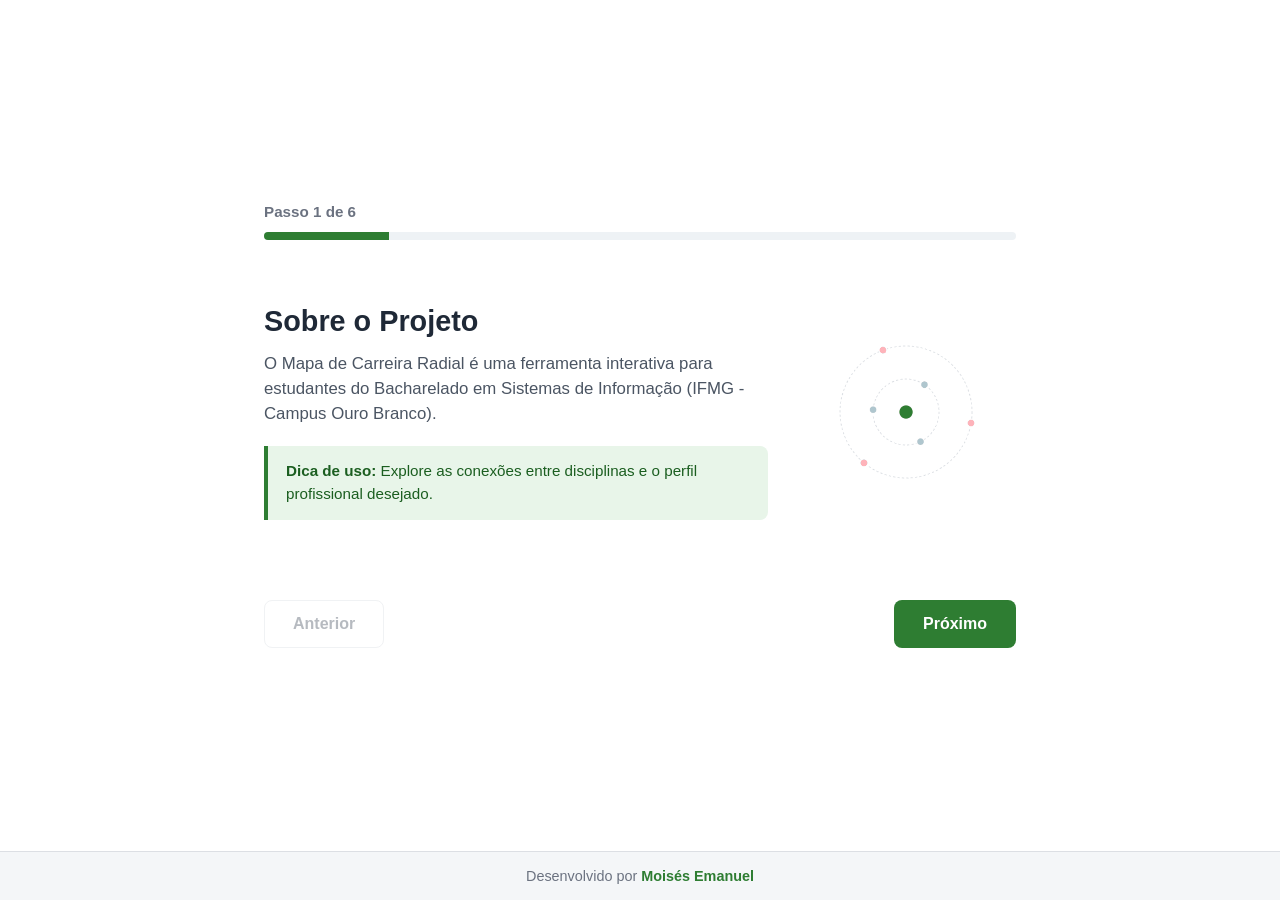
==== commit 08d03bbe: "feat: adicionando tema dark na visualização do grafo" ====
--- a/index.html
+++ b/index.html
@@ -5,6 +5,15 @@
     <meta charset="UTF-8">
     <meta name="viewport" content="width=device-width, initial-scale=1.0">
     <title>Onboarding - Mapa de Carreira Radial</title>
+    <script>
+        (function() {
+            const savedTheme = localStorage.getItem('theme');
+            const theme = (savedTheme === 'dark' || savedTheme === 'light')
+                ? savedTheme
+                : (window.matchMedia && window.matchMedia('(prefers-color-scheme: dark)').matches ? 'dark' : 'light');
+            document.documentElement.setAttribute('data-theme', theme);
+        })();
+    </script>
     <style>
         /* CSS Reset & Variáveis Base */
         :root {
@@ -20,6 +29,19 @@
             --text-muted: #6b7280;
         }
 
+        [data-theme="dark"] {
+            --bg-primary: #111827;
+            --bg-secondary: #1f2937;
+            --bg-card: #283344;
+            --border-color: #374151;
+            --accent-color: #4caf50;
+            --accent-hover: #66bb6a;
+            --accent-light: rgba(76, 175, 80, 0.18);
+            --text-primary: #f3f4f6;
+            --text-secondary: #9ca3af;
+            --text-muted: #6b7280;
+        }
+
         * {
             box-sizing: border-box;
             margin: 0;
